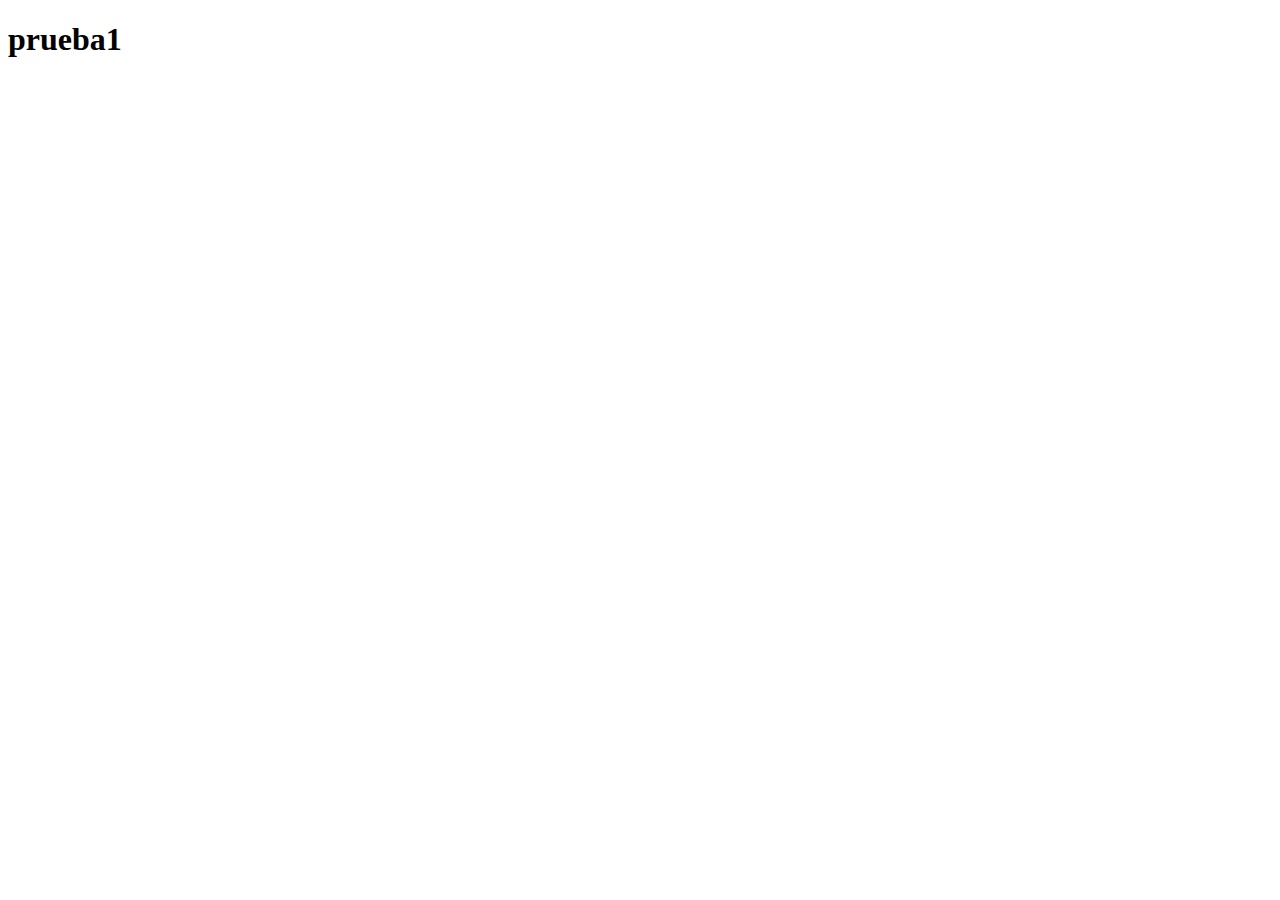
==== index.html @ 168684c2 "first commit" ====
<!DOCTYPE html>
<html lang="en">
<head>
    <meta charset="UTF-8">
    <meta http-equiv="X-UA-Compatible" content="IE=edge">
    <meta name="viewport" content="width=device-width, initial-scale=1.0">
    <link rel="stylesheet" src="reset.css">
    <link rel="stylesheet" src="style.css">
    <title>elMundo</title>
</head>
<body>
    <h1>prueba1</h1>
</body>
</html>
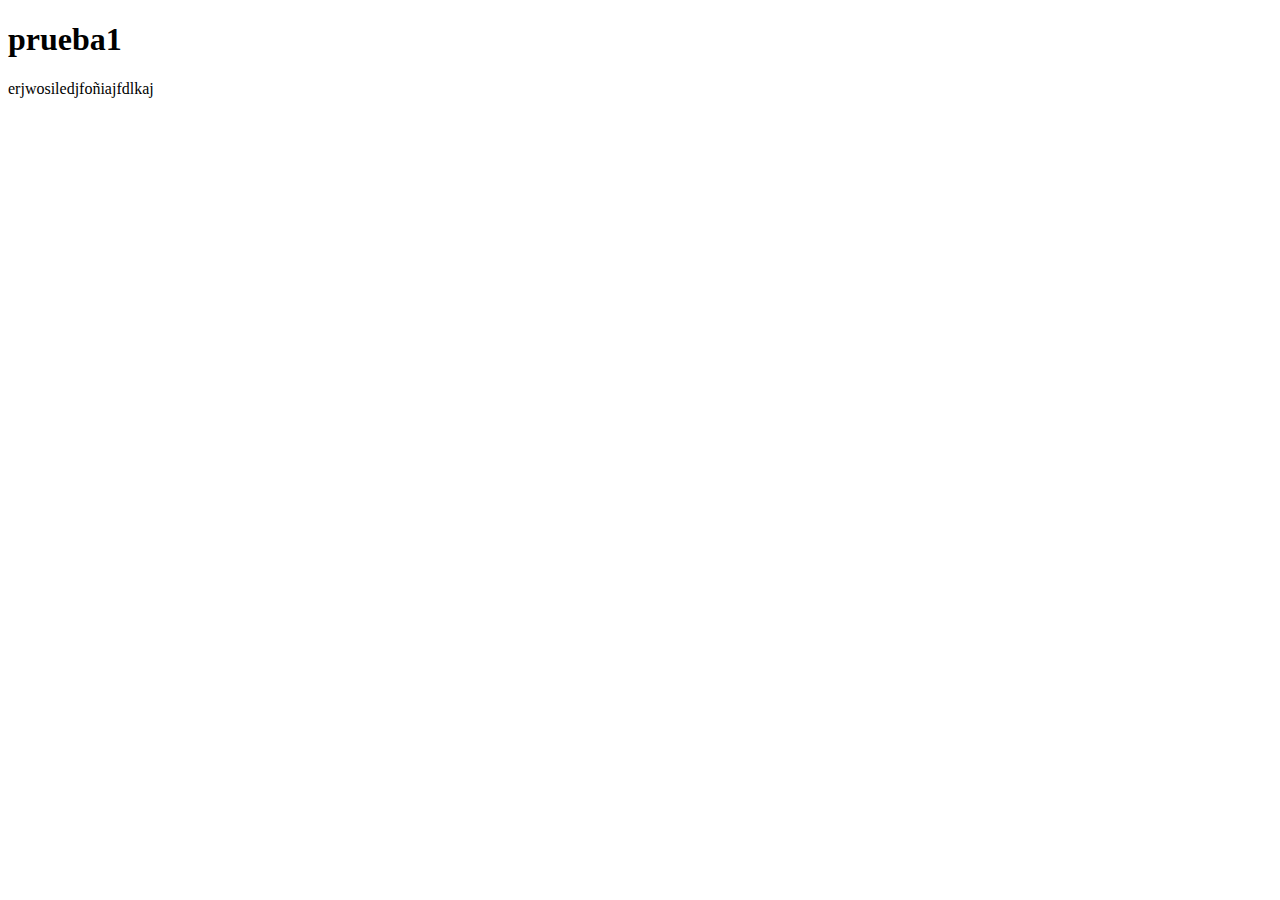
==== commit b7e107cc: "segundo commit" ====
--- a/index.html
+++ b/index.html
@@ -10,5 +10,6 @@
 </head>
 <body>
     <h1>prueba1</h1>
+    <p>erjwosiledjfoñiajfdlkaj</p>
 </body>
 </html>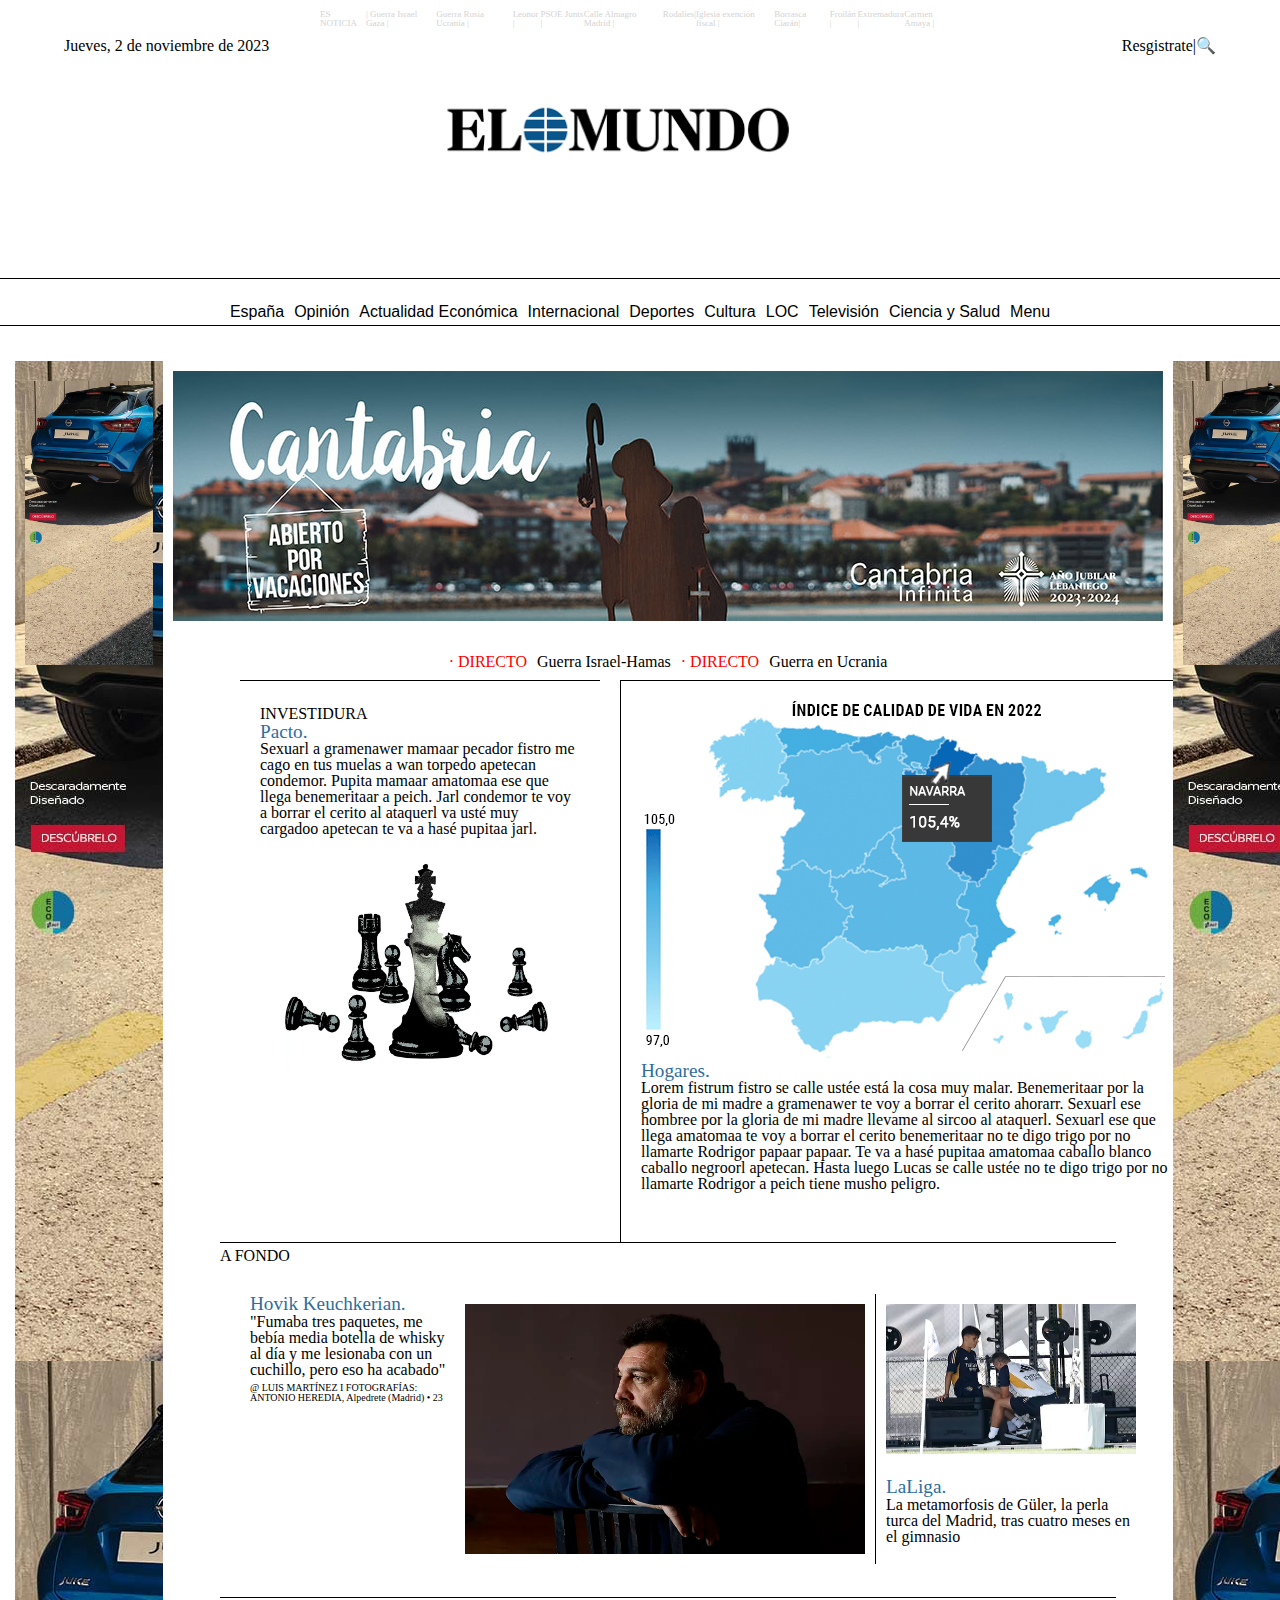
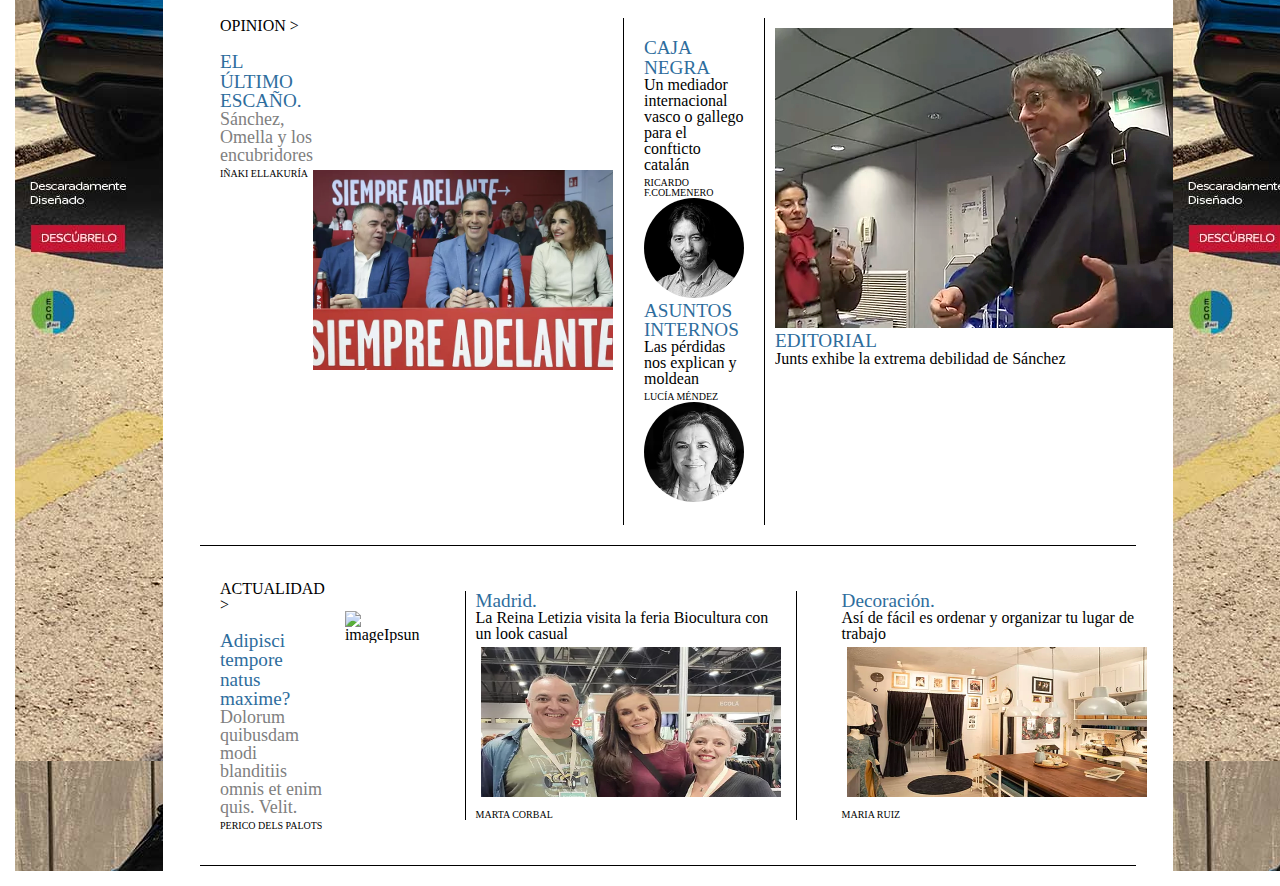
==== commit 40a9a3ba: "reto_1" ====
--- a/index.html
+++ b/index.html
@@ -1,15 +1,268 @@
 <!DOCTYPE html>
 <html lang="en">
+
 <head>
     <meta charset="UTF-8">
     <meta http-equiv="X-UA-Compatible" content="IE=edge">
     <meta name="viewport" content="width=device-width, initial-scale=1.0">
-    <link rel="stylesheet" src="reset.css">
-    <link rel="stylesheet" src="style.css">
-    <title>elMundo</title>
+    <title>El Mundo</title>
+    <meta name="viewport" content="width=device-width,initial-scale=1" />
+    <link rel="stylesheet" href="reset.css">
+    <link rel="stylesheet" href="style.css">
+
 </head>
+
 <body>
-    <h1>prueba1</h1>
-    <p>erjwosiledjfoñiajfdlkaj</p>
+
+
+    <div class="topMenu">
+        <a class="topLink" href="">ES NOTICIA </a>
+        <a class="topLink"
+            href="https://www.elmundo.es/internacional/2023/11/02/654367d82dd8a800287c4fb5-directo.html">| Guerra Israel
+            Gaza |</a>
+        <a class="topLink" href="https://www.elmundo.es/internacional/2023/11/02/65433b0bc24a360025def7bf-directo.html">
+            Guerra Rusia Ucrania |</a>
+        <a class="topLink" href="https://www.elmundo.es/loc/casa-real/2023/11/02/65438ba4e9cf4aa1088b4599.html"> Leonor
+            |</a>
+        <a class="topLink" href="https://www.elmundo.es/espana/2023/11/02/65438757e85ece1f5b8b45ba.html"> PSOE Junts
+            |</a>
+        <a class="topLink" href="https://www.elmundo.es/madrid/2023/11/02/6543982bfc6c8307048b4596.html"> Calle Almagro
+            Madrid |</a>
+        <a class="topLink" href="https://www.elmundo.es/cataluna/2023/11/02/6543660821efa0d7078b4584.html">
+            Rodalies|</a>
+        <a class="topLink" href="https://www.elmundo.es/espana/2023/11/02/65438757e85ece1f5b8b45ba.html"> Iglesia
+            exención fiscal |</a>
+        <a class="topLink" href="https://www.elmundo.es/espana/2023/11/02/654342bcfc6c830e388b45e0.html"> Borrasca
+            Ciarán|</a>
+        <a class="topLink" href="https://www.elmundo.es/loc/casa-real/2023/11/02/6543700921efa004558b458a.html"> Froilán
+            |</a>
+        <a class="topLink" href="https://www.elmundo.es/espana/2023/11/02/65437370fdddff406d8b457b.html"> Extremadura |
+        </a>
+        <a class="topLink" href="https://www.elmundo.es/como/2023/11/02/65435a18fdddff4b028b458e.html"> Carmen Amaya |
+        </a>
+    </div>
+    <div class="headerContainer">
+
+        <div id="date">Jueves, 2 de noviembre de 2023</div>
+        <div id="logo">
+            <img class="logoPortada" src="imagenes/logo-El-Mundo.png" alt="logoElMundo">
+        </div>
+        <div id="login">
+            <p>Resgistrate</p>
+            <p>|</p>
+            <p> 🔍 </p>
+
+        </div>
+    </div>  
+    <div id="whiteSpace">
+
+    </div>
+
+    <div class="navMenu">
+        <div class="section">España</div>
+        <div class="section">Opinión</div>
+        <div class="section">Actualidad Económica</div>
+        <div class="section">Internacional</div>
+        <div class="section">Deportes</div>
+        <div class="section">Cultura</div>
+        <div class="section">LOC</div>
+        <div class="section">Televisión</div>
+        <div class="section">Ciencia y Salud</div>
+        <div class="section">Menu </div>
+
+    </div>
+
+
+    <div class="newsDisplay">
+        <div class="lateralBanner">
+            <img id="carAdv" src="imagenes/17750473712526396584.jpeg" alt="bannerR">
+        </div>
+        <div class=" mainContainer">
+            <div class="publiContainerLeft">
+            <div class="publiContainerCentre">
+                <img id="bannerCantabria" src="imagenes/cantabria.jpeg" alt="publiCantabria">
+            </div>
+            </div>
+            <div class="publiContainerRight">
+
+            </div>
+
+            <div class="guerras">
+                <h1 id="directo"><b>· DIRECTO</b></h1>
+                <h1 id="warZone"><b>Guerra Israel-Hamas</b></h1>
+                <h1 id="directo"><b>· DIRECTO</b></h1>
+                <h1 id="warZone"><b>Guerra en Ucrania</b></h1>
+            </div>
+
+
+            <div class="news1">
+                <div class="leftNews1">
+                    <div class="titleLeftNews1">
+                        <h1 class="title1"><b>INVESTIDURA</b> </h1>
+                    </div>
+                    <div id="Pacto">
+                        <h1 class="keyWordNews"><b>Pacto.</b> </h1>
+                        <h2 class="newsDescription"> Sexuarl a gramenawer mamaar pecador fistro me cago en tus muelas a
+                            wan torpedo apetecan condemor. Pupita mamaar amatomaa ese que llega benemeritaar a peich.
+                            Jarl condemor te voy a borrar el cerito al ataquerl va usté muy cargadoo apetecan te va a
+                            hasé pupitaa jarl.</h2>
+                        <div>
+                            <img id="pedroI" src="imagenes/pedroI.webp" alt="Pedro I el Mentiroso">
+
+                        </div>
+
+                        <div>
+
+                        </div>
+                    </div>
+
+                </div>
+                <div id="centralAndRightNews">
+                    <div class="centralNews1 ">
+                        <img src="imagenes/mapSpain.gif" alt="spainMap">
+                        <h1 class="keyWordNews"><b>Hogares.</b> </h1>
+                        <h2 class="subtitle">Lorem fistrum fistro se calle ustée está la cosa muy malar. Benemeritaar
+                            por la gloria de mi madre a gramenawer te voy a borrar el cerito ahorarr. Sexuarl ese
+                            hombree por la gloria de mi madre llevame al sircoo al ataquerl. Sexuarl ese que llega
+                            amatomaa te voy a borrar el cerito benemeritaar no te digo trigo por no llamarte Rodrigor
+                            papaar papaar. Te va a hasé pupitaa amatomaa caballo blanco caballo negroorl apetecan. Hasta
+                            luego Lucas se calle ustée no te digo trigo por no llamarte Rodrigor a peich tiene musho
+                            peligro.</h2>
+                    </div>
+                    <div class="rightNews1">
+                        <h1 class="keyWordNews"><b>Guerra</b> </h1>
+                        <h2 class="newsDescription">No puedor se calle ustée fistro hasta luego Lucas ese hombree
+                            pecador tiene musho peligro tiene musho peligro</h2>
+                        <img id="fotoIsrael" src="imagenes/M5TMDMEEXRHCBJM2BZ462AYJQQ.avif" alt="jovenConFusil">
+                        <h1 class="keyWordNews"><b>Guerra</b> </h1>
+                        <h2 class="newsDescription">Lorem ipsum dolor sit amet consectetur adipisicing elit. Possimus
+                            minima laboriosam explicabo autem cupiditate laudantium, qui quos ipsum reprehenderit veniam
+                            magni voluptas modi expedita eius, corrupti facere, odit adipisci praesentium!</h2>
+                        <img id="randomPhoto" src="https://picsum.photos/200/100" alt="ipsumPhoto">
+                    </div>
+
+                </div>
+
+
+            </div>
+            <div class="news2">
+                <div id="news2FR">
+                    <h1 class="title1" id="aFondo"><b>A FONDO</b> </h1>
+                </div>
+
+                <div class="news2SR">
+                    <div id="interview">
+                        <h1 class="keyWordNews"><b>Hovik Keuchkerian.</b> </h1>
+                        <h2 class="newsDescription"> "Fumaba tres paquetes, me bebía media botella de whisky al día y me
+                            lesionaba con un cuchillo, pero eso ha acabado"</h2>
+                        <h3 class="author"> @ LUIS MARTÍNEZ I FOTOGRAFÍAS: ANTONIO
+                            HEREDIA, Alpedrete (Madrid) • 23 </h3>
+                    </div>
+                    <div class="centralPhoto">
+                        <img id="centralPicture" src="imagenes/news2/hovik.webp" alt="actorPhoto">
+                    </div>
+                    <div>
+                        <div id="sportNews">
+                            <img class="photoGuler" src="imagenes/news2/lesionado.webp" alt="gulerGym">
+                        </div>
+                        <div id="textGulerNews">
+                            <h1 class="keyWordNews"><b>LaLiga.</b> </h1>
+                            <h2 class="newsDescription"> La metamorfosis de Güler, la perla turca del Madrid, tras
+                                cuatro meses en el gimnasio</h2>
+
+
+                        </div>
+                    </div>
+                    <div>
+
+                    </div>
+                </div>
+            </div>
+
+            <div class="news3">
+                <div id="leftContent">
+                    <div class>
+                        <h1 class="titleSection" id="opinion"><b>OPINION ></b> </h1>
+                    </div>
+                    
+                    <h1 class="keyWordNews"><b>EL ÚLTIMO ESCAÑO.</b> </h1>
+                    <h2 class="newsDescription" id="greyNotice"> Sánchez, Omella y los encubridores</h2>
+                    <h3 class="author">IÑAKI ELLAKURÍA </h3>
+                </div>
+
+                <div class="mainPhoto">
+                    <img id="PSOE" src="imagenes/news4/pedro.webp" alt="socialistos">
+                </div>
+
+                <div id="opinionArticles">
+                    <div id="opinionArticle1">
+                        <h1 class="keyWordNews"><b>CAJA NEGRA</b> </h1>
+                        <h2 class="newsDescription"> Un mediador internacional vasco o gallego para el confticto catalán
+                        </h2>
+                        <h3 class="author"> RICARDO F.COLMENERO </h3>
+                        <img class="journalist" src="imagenes/news4/periodista_1.webp" alt="Ricardo F. Colmenero">
+                    </div>
+                    <div id="opinion2">
+                        <h1 class="keyWordNews"><b>ASUNTOS INTERNOS </b> </h1>
+                        <h2 class="newsDescription"> Las pérdidas nos explican y moldean</h2>
+                        <h3 class="author"> LUCÍA MÉNDEZ </h3>
+                        <img class="journalist" src="imagenes/news4/periodista_2.webp" alt="Lucia Mendez">
+
+                    </div>
+                </div>
+
+
+                <div id="puchi">
+                    <img src="imagenes/news4/puchi.webp" alt="Puchi">
+                    <h1 class="keyWordNews"><b>EDITORIAL</b> </h1>
+                    <h2 class="newsDescription">Junts exhibe la extrema debilidad de Sánchez </h2>
+                </div>
+
+            </div>
+            <div class="news4">
+             <div id="news4Article1" >
+                <div class="titleSection" >
+                    <h1 class="title1" ><b>ACTUALIDAD ></b> </h1>
+                </div>
+                    <h1 class="keyWordNews"><b> Adipisci tempore natus maxime?</b> </h1>
+                    <h2 class="newsDescription" id="greyNotice"> Dolorum quibusdam modi blanditiis omnis et enim quis. Velit.</h2>
+                    <h3 class="author">PERICO DELS PALOTS </h3>
+             </div>
+             <div id="news4Photo1">
+                <img src="https://picsum.photos/seed/picsum/300/225" alt="imageIpsun">
+             </div>
+             <div id="news4Article2"  >
+                <h1 class="keyWordNews"><b>Madrid.</b> </h1>
+                        <h2 class="newsDescription">La Reina Letizia visita la feria Biocultura con un look casual </h2>
+                        <img id="letizia" src="imagenes/news6/letizia.webp" alt="Reina_Letizia">
+                        <h3 class="author"> MARTA CORBAL </h3>
+             </div>
+             <div id="news4Article3"  >
+                <h1 class="keyWordNews"><b>Decoración.</b> </h1>
+                <h2 class="newsDescription"> Así de fácil es ordenar y organizar tu lugar de trabajo</h2>
+                <img id="letizia" src="imagenes/news6/decoracion.webp" alt="decoration">
+                <h3 class="author"> MARIA RUIZ </h3>
+             </div>
+            
+
+            </div>
+        </div>
+        <div class="lateralBanner">
+            <img id="carAdv" src="imagenes/17750473712526396584.jpeg" alt="bannerR">
+        </div>
+
+       
+
+    </div>
+    
+
+ 
+      
+    </div>
+
+
+
 </body>
-</html>+
+</html>
+
--- a/style.css
+++ b/style.css
@@ -0,0 +1,497 @@
+body {
+    background-color: white;
+    width: 100%;
+    margin: 0 auto;
+    justify-content: center;
+}
+
+.topMenu {
+    width: 50%;
+    display: flex;
+    flex-direction: row;
+    flex-wrap: nowrap;
+    justify-content: center;
+    
+    color: lightgray;
+    margin: 0 auto;
+    text-decoration: none;
+    margin-top: 10px;
+    margin-bottom: 10px;
+
+
+}
+
+.topLink {
+
+    font-size: xx-small;
+    color: lightgray;
+    margin: 0 auto;
+    text-decoration: none;
+
+
+
+}
+
+.headerContainer {
+
+    width: 90%;
+    height: 20vh;
+    display: flex;
+    flex-direction: row;
+    margin: 0 auto;
+    justify-content: center;
+    align-content: center;
+   
+
+}
+
+.logoPortada{
+    height: 15vh;
+    margin-bottom: 20px;
+}
+
+#date {
+    width: 25%;
+
+}
+
+#logo {
+    text-align: center;
+    flex-grow: 5;
+    align-content: center;
+    align-items: center;
+    width: 50%;
+    height: 80px;
+    margin-bottom: 20px;
+    padding: 20px;
+
+}
+
+#login {
+    display: flex;
+    flex-direction: row;
+    justify-content:flex-end;
+    width: 25%;
+    margin-left: 50px;
+}
+
+
+.newsDisplay{
+    display: flex;
+    flex-direction: row;
+    margin:50 auto;
+    width: 90%;
+
+    margin-top: 20px;
+    padding:5px;
+
+}
+
+
+
+.lateralBanner{
+   
+    height: auto;
+    margin: 10px;
+    padding:10px;
+    background-image: url("imagenes/17750473712526396584.jpeg"); 
+    
+
+}
+
+.mainContainer {
+    width: 100%;
+    margin-top: 15px;
+    display: flex;
+    flex-direction: column;
+    flex-wrap: wrap;
+    margin: 0 auto;
+    align-items: center;
+  
+    padding-bottom: 5px;
+    
+
+
+
+}
+
+.navMenu {
+    display: flex;
+    flex-direction: row;
+    flex-wrap: nowrap;
+    justify-content: space-around;
+    width: 100%;
+    justify-content: center;
+    margin: 0 auto;
+    margin-top: 10px;
+    padding-top: 20px;
+    border-bottom: 1px solid black;
+    border-top: 1px solid black;
+    font-family: Arial, Helvetica, sans-serif;
+}
+
+.publiContainerCenter {
+    margin: 0 auto;
+    margin-top: 10px;
+    justify-content: space-around;
+
+}
+
+.section {
+    
+    margin-bottom: 5px;
+    margin: 5px;
+   
+}
+
+#whiteSpace {
+    height: 50px;
+    width: 100vw;
+}
+
+#bannerCantabria {
+    margin: 0 auto;
+    margin-top: 20px;
+}
+
+.guerras {
+    display: inline-flex;
+    justify-content: center;
+    align-content: center;
+    margin: 0 auto;
+    padding: 5px;
+    margin-top: 20px;
+
+}
+
+#directo {
+    color: red;
+    margin: 5px;
+
+}
+
+#warZone {
+    margin: 5px;
+
+}
+
+
+.news1 {
+    display: flex;
+    flex-direction: row;
+    width: 70vw;
+    margin: 0 auto;
+    
+   
+   
+
+}
+
+ #fotoIsrael {
+    margin: 25px;
+    padding: 25px;
+    width: 200px;
+    height: 100px;
+    align-content: center;
+}
+#randomPhoto{
+margin: 25px;
+padding: 25px;
+}
+
+.keyWordNews {
+    color: #2E6D9D;
+    font-size: larger;
+}
+
+.title1 {
+    color: black;
+    margin-top: 5px;
+}
+
+.leftNews1 {
+    width: auto;
+    display: flex;
+    flex-direction: column;
+    margin: 20px;
+    margin-top: 0px;
+    padding: 20px;
+    border-top: 1.5px solid black;
+
+
+}
+
+#pedroI {
+
+    width: 270px;
+    height: 200px;
+    margin-top:30px;
+    margin: auto;
+    padding:25px;
+
+}
+
+#centralAndRightNews {
+
+    display: flex;
+    border-top: solid 1.5px;
+    color: black;
+    width: auto;
+    /* padding: 20px; */
+
+}
+
+.centralNews1 {
+    flex-grow: 3;
+    border-left: 1px solid black;
+    padding: 20px;
+
+
+
+}
+
+.rightNews1 {
+    
+    margin: 10px;
+    padding: 20px;
+    flex-grow: 2;
+    border-left: 1px solid black;
+}
+
+.news2 {
+    display: flex;
+    flex-direction: column;
+    margin: 0 auto;
+    border-top: 10px;
+    margin-top: 0px;
+    border-top: 1.5px solid black;
+    width: 70vw;
+    border-bottom: 1.5px solid black;
+
+}
+
+.news2FR {
+    border-top: 1.5px solid black;
+
+}
+
+
+.news2SR {
+    margin: 0 auto;
+    display: flex;
+    flex-direction: row;
+    width: 70vw;
+    height: auto;
+    margin: 30px;
+  
+}
+
+.author {
+    font-size: x-small;
+    margin-top: 5px;
+}
+
+
+.interview {
+    width: 25%;
+    border: 10px;
+    padding: 10px
+}
+
+#centralPicture {
+    height: 250px;
+    width: 400px;
+    border: 10px;
+    padding: 10px;
+    border-right: 1px solid black;
+    align-items: center;
+
+}
+
+#guler {
+    border-left: 1px solid black;
+}
+
+.photoGuler {
+    height: 150px;
+    width: 250px;
+    border: 10px;
+    padding: 10px;
+}
+
+#textGulerNews {
+
+    border: 10px;
+    padding: 10px;
+}
+
+.news3 {
+    width: 70vw;
+    margin: 0 auto;
+    display: flex;
+    flex-direction: row;
+    justify-content: space-around;
+    border-bottom: 1.5px solid black;
+    margin-bottom: 10px;
+    padding:20px;
+
+
+}
+
+
+
+#greyNotice {
+    color: grey;
+    font-size: large;
+
+}
+
+.mainPhoto {
+    width: auto;
+    height: auto;
+    padding-right: 10px;
+    align-content: center;
+    border-right: 1px solid black;
+}
+
+#PSOE {
+    width: 300px;
+    height: 200px;
+}
+
+#opinionArticles {
+    margin: 20px;
+    align-content: center;
+    align-items: center;
+   
+
+
+}
+
+#opinionArticle1 {
+    margin: 0 auto;
+}
+.journalist{
+    width: 100px;
+    height: 100px;
+    border-radius: 50px;
+    align-self: center;
+}
+#puchi{
+    margin: 10 auto;
+    border-left: 1px solid black;
+    padding: 10px;
+}
+
+#carAdv{
+    width:10vw ;
+    margin-top: 10px ;
+    
+}
+
+
+.news4{
+    display:flex;
+    flex-direction: row;
+    flex-wrap:nowrap;
+    width: 70vw;
+    justify-content: space-between;
+    border-bottom: 1.5px solid black;
+    margin-bottom: 10px;
+    padding:20px;
+
+}
+
+.titleSection{
+    margin-bottom: 18px;
+}
+
+#news4Article2{
+    margin: 25px;
+    margin-top: 15px;
+    padding-left: 10px;
+    padding-right: 10px;
+    border-right: 0.5px solid black;
+    border-left: 0.5px solid black;
+    
+
+}
+
+
+#news4Article3{
+    margin: 20px;
+    margin-top: 15px;
+    
+    }
+
+#news4Photo1{
+    margin: 20px;
+    margin-top: 35px;
+
+}
+
+
+#letizia{
+    width: 300px;
+    height: 150px;
+    margin: 5px;
+}
+
+.news5{
+    width: 70vw;
+    display:grid;
+    grid-template-columns: 2fr 3fr 2fr;
+    grid-template-rows: 0.5fr 2.5fr 2fr;
+    margin: 0 auto;
+}
+
+
+#mexicano{
+
+width: 550px;
+height: 350px;    
+    grid-column-start:2 ;
+    grid-column-end:3 ;
+    grid-row-start:2 ;
+    grid-row-end:3 ;
+
+}
+
+#articleTitle{
+    font-size: xx-large;
+    grid-column-start:1 ;
+    grid-column-end:2 ;
+    grid-row-start:2 ;
+    grid-row-end:3 ;
+
+}
+
+#article1News5{
+    grid-column-start:1 ;
+    grid-column-end:2 ;
+    grid-row-start:2 ;
+    grid-row-end:3 ;
+
+}
+
+#articleContainerNews5{
+    grid-column-start:1 ;
+    grid-column-end: 2;
+    grid-row-start:2 ;
+    grid-row-end:3 ;
+}
+/* #dogBannerContainer{
+    grid-column-start:3 ;
+    grid-column-end: 4;
+    grid-row-start:2;
+    grid-row-end:4 ;
+} */
+
+/* #dogPhoto{
+    width: 150px ;
+    height:400px;
+    grid-column-start:3 ;
+    grid-column-end: 4;
+    grid-row-start:2;
+    grid-row-end:4 ;
+} */